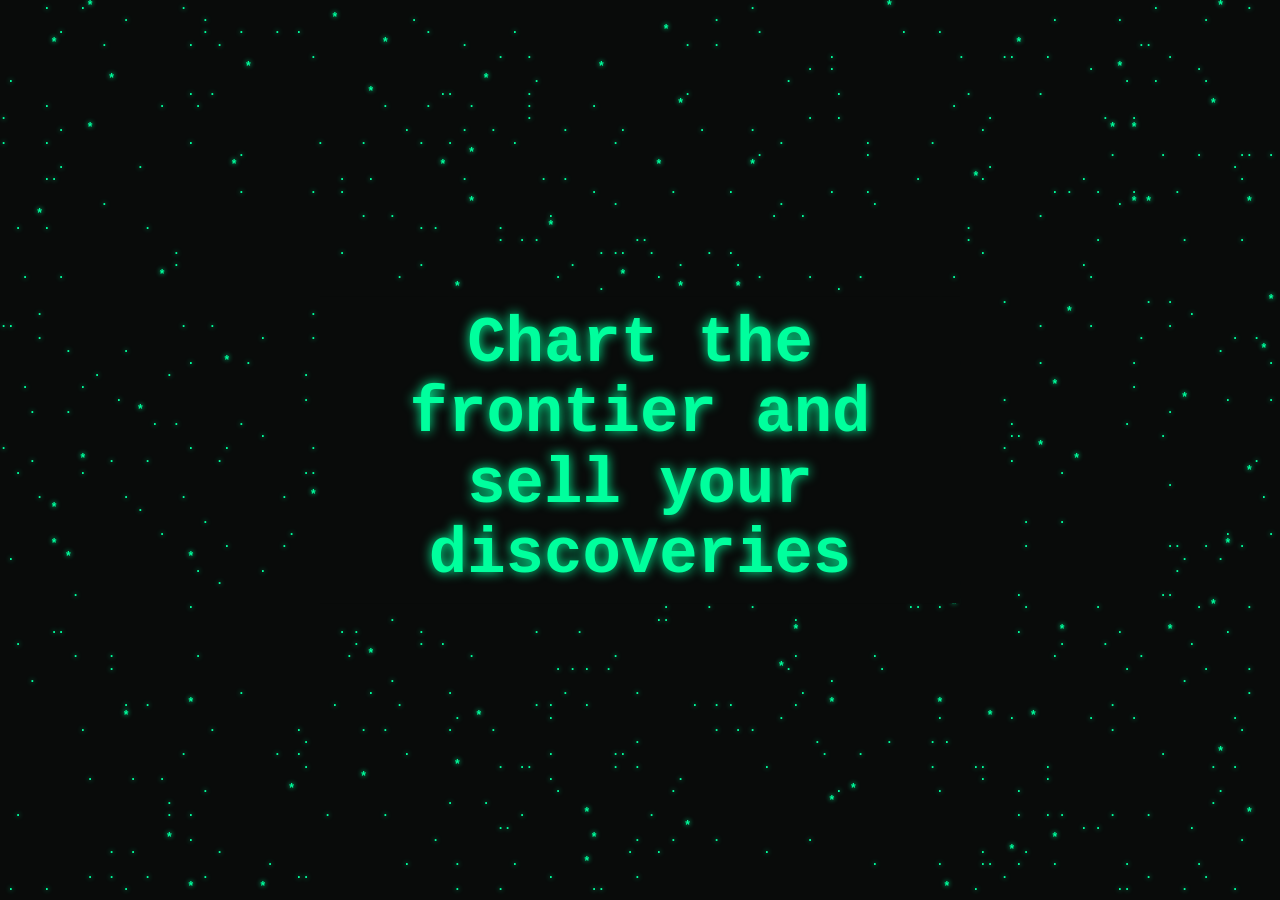
==== starfield-video-tagline.html @ 2f66a163 "Initial commit" ====
<!doctype html>
<html lang="en">
  <head>
    <meta charset="utf-8" />
    <meta name="viewport" content="width=device-width, initial-scale=1" />
    <title>Space Prospector — Tagline</title>
    <style>
      :root {
        --green: #00ff9d;
        --black: #090b0a;
        --mono: "SFMono-Regular", Menlo, Monaco, Consolas, "Liberation Mono", monospace;
      }

      * {
        box-sizing: border-box;
      }

      html,
      body {
        width: 100%;
        height: 100%;
        margin: 0;
        overflow: hidden;
        background: var(--black);
      }

      #planet-art {
        position: fixed;
        inset: 0;
        width: 100vw;
        height: 100vh;
        margin: 0;
        overflow: hidden;
        color: var(--green);
        font: 700 clamp(7px, 1vw, 12px)/1.02 var(--mono);
        font-variant-ligatures: none;
        text-shadow: 0 0 5px var(--green);
        user-select: none;
      }

      .tagline {
        position: fixed;
        top: 50%;
        left: 50%;
        z-index: 1;
        width: fit-content;
        max-width: 94vw;
        padding: 0.2em 0.35em;
        background: var(--black);
        color: var(--green);
        font: 700 clamp(24px, 5vw, 72px)/1.1 var(--mono);
        text-align: center;
        text-shadow: 0 0 12px var(--green);
        transform: translate(-50%, -50%);
      }
    </style>
  </head>
  <body>
    <pre id="planet-art" aria-label="Star field"></pre>
    <div class="tagline">Chart the frontier and sell your discoveries</div>
    <script src="script.js?v=21"></script>
  </body>
</html>
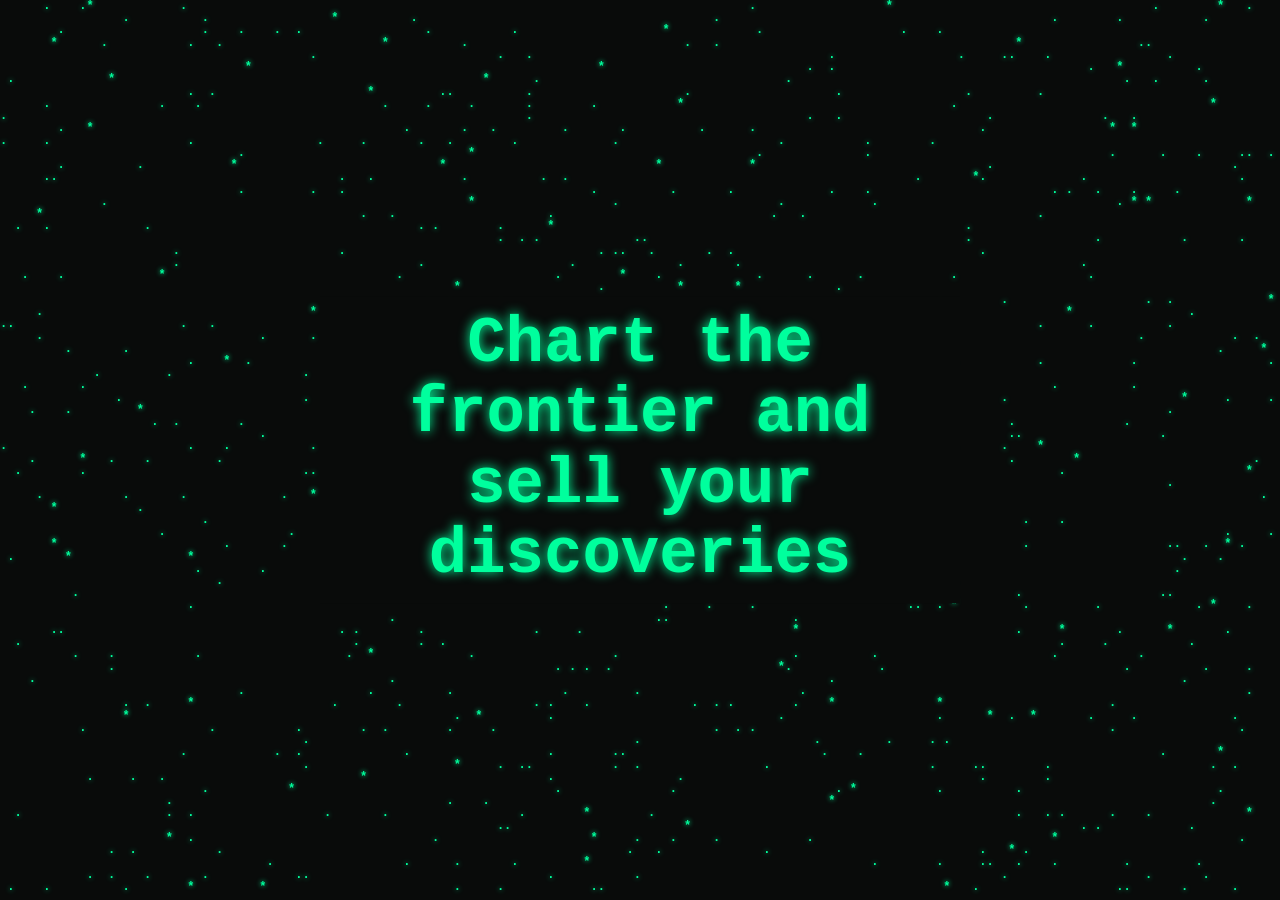
==== commit 777e9db9: "fav icon" ====
--- a/starfield-video-tagline.html
+++ b/starfield-video-tagline.html
@@ -4,6 +4,7 @@
     <meta charset="utf-8" />
     <meta name="viewport" content="width=device-width, initial-scale=1" />
     <title>Space Prospector — Tagline</title>
+    <link rel="icon" type="image/png" href="static/fav-icon.png" />
     <style>
       :root {
         --green: #00ff9d;
